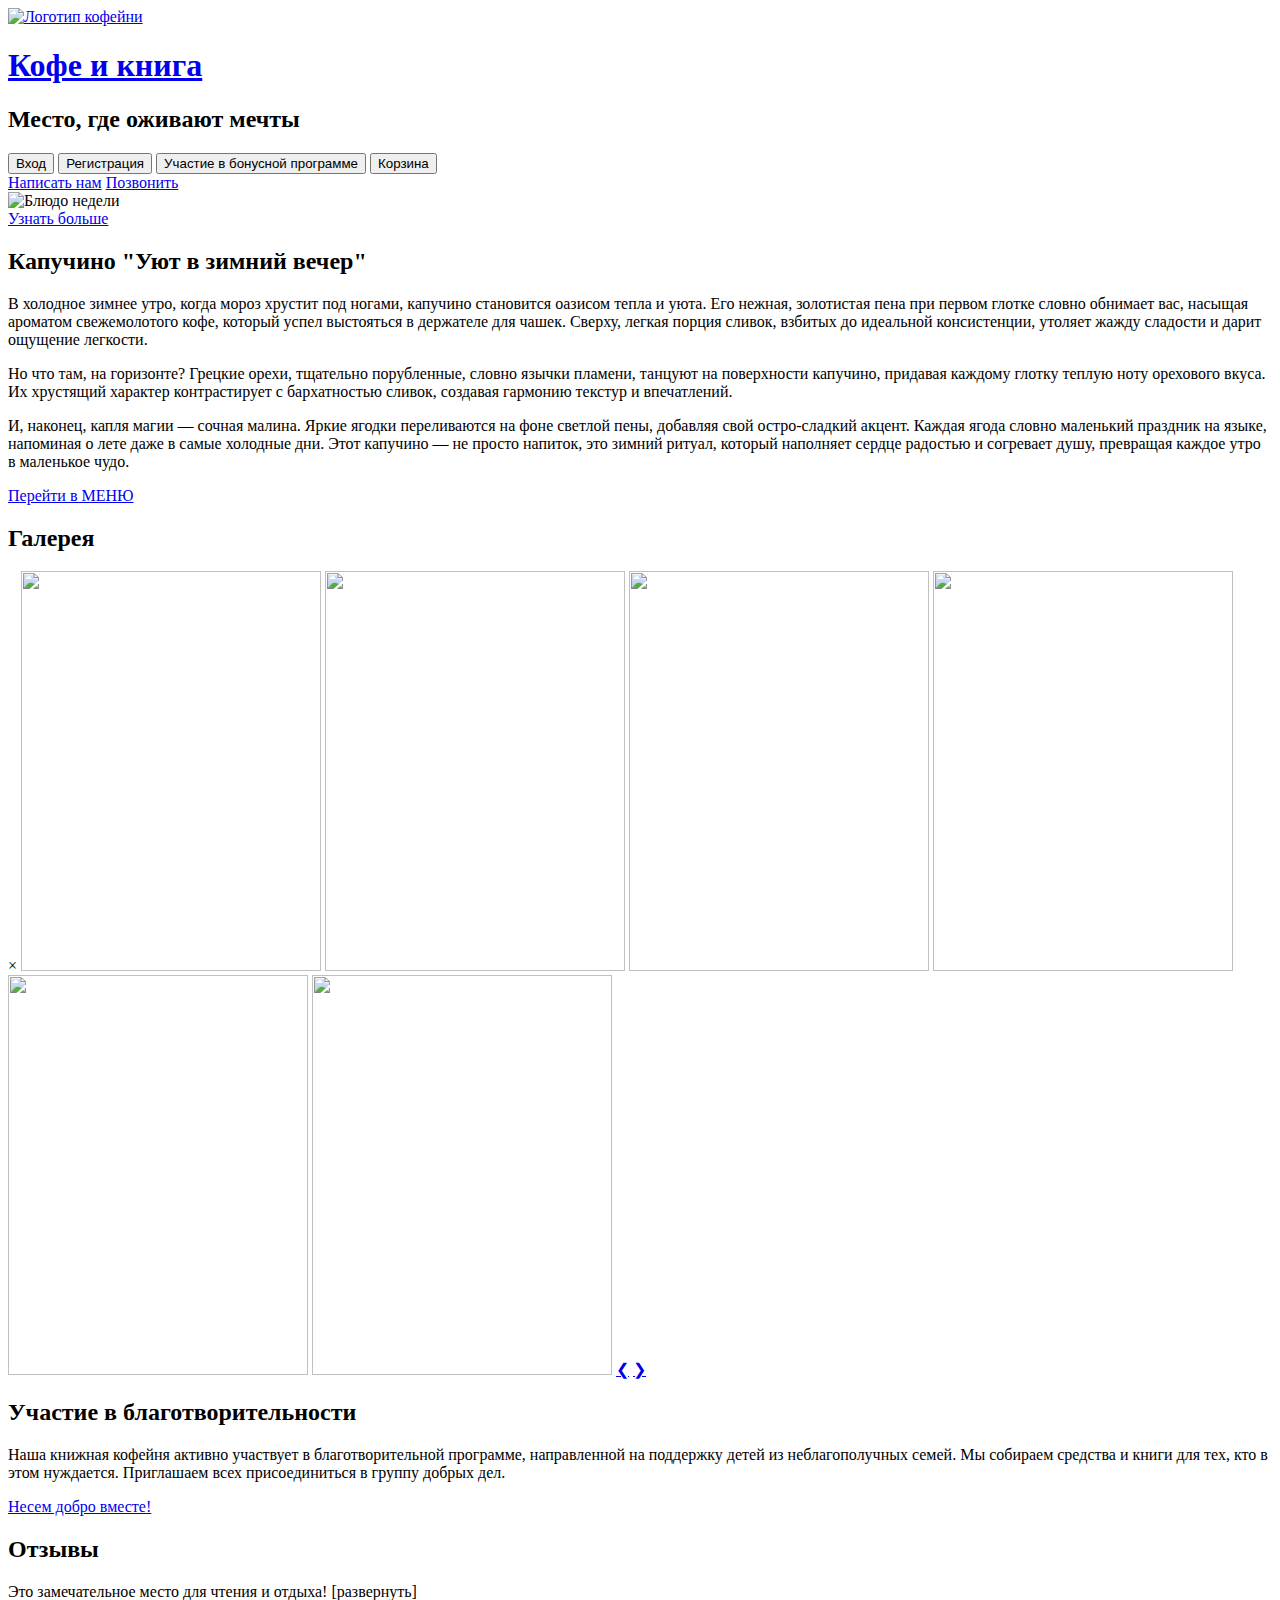
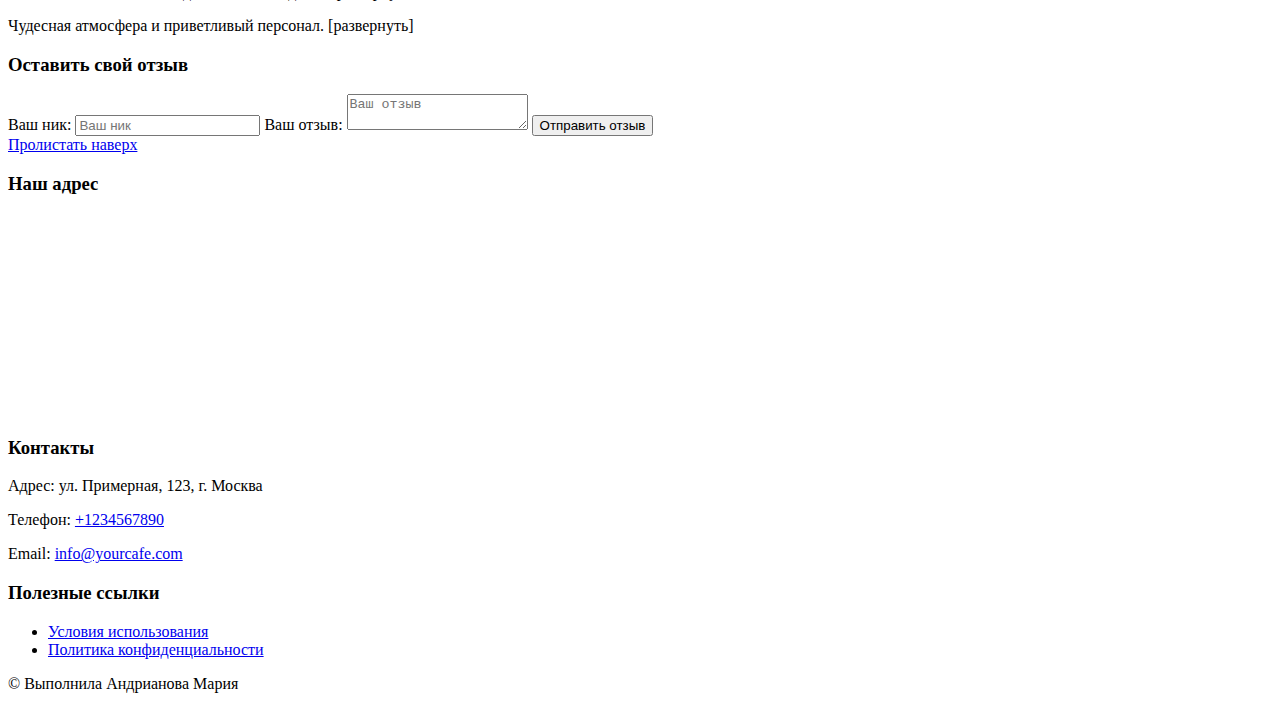
==== index.html @ 827fe4a5 "Update index.html" ====
<!DOCTYPE html>
<html lang="ru">

<head>
    <meta charset="UTF-8">
    <meta name="viewport" content="width=device-width, initial-scale=1.0">
    <title>Книжная Кофейня</title>
    <link href="fonts/Vollkorn/Vollkorn-BlackItalic.ttf" rel="stylesheet">
    <link rel="stylesheet" href="styles/normalize.css">
    <link rel="stylesheet" href="styles/style.css">
    <link rel="stylesheet" href="styles/header.css">
</head>

<body>
    <!-- Заголовок страницы включает логотип и основные функции -->
    <header class="header container">
        <a class="header__logo-greeting" href="index.html">
            <img class="header__logo" src="images/Logotype-2-Photoroom.png" alt="Логотип кофейни" width="50" height="50">
            <h1 class="header__title" id="header__title">Кофе и книга</h1>
        </a>

            <h2 id="motto">Место, где оживают мечты</h2>
        
        <nav class="header__navigation">
            <button class="nuv-button">Вход</button>
            <button class="nav-button">Регистрация</button>
            <button class="nav-button">Участие в бонусной программе</button>
            <button class="nav-button ">Корзина</button>
        </nav>
        <nav class="header__contacts">
            <a href="#mailto:example@example.com">Написать нам</a>
            <a href="#tel:+1234567890">Позвонить</a>
        </nav>


    </header>

    <!-- Основной контент -->
    <main class="main container">
        <!-- Здесь находятся 2 взаимосвязанные секции-->
        <section class="dish">
            <!-- Находится СЛЕВА - блюдо недели и переход на меню-->
            <div class="dish__image">
                <img src="images/Menu-New-Year-coffee.jpg" alt="Блюдо недели" width="350" height="500"
                    class="dish-image">
                <nav>
                    <a href="#about.menu.html">Узнать больше</a>
                </nav>
            </div>
            <!-- Находится СПРАВА - описание блюда слева и переход на меню -->
            <div class="dish__description">
                <h2>Капучино "Уют в зимний вечер"</h2>
                <p>В холодное зимнее утро, когда мороз хрустит под ногами, капучино становится оазисом тепла и уюта. Его
                    нежная, золотистая пена при первом глотке словно обнимает вас, насыщая ароматом свежемолотого кофе,
                    который успел выстояться в держателе для чашек. Сверху, легкая порция сливок, взбитых до идеальной
                    консистенции, утоляет жажду сладости и дарит ощущение легкости.</p>

                <p> Но что там, на горизонте? Грецкие орехи, тщательно порубленные, словно язычки пламени, танцуют на
                    поверхности капучино, придавая каждому глотку теплую ноту орехового вкуса. Их хрустящий характер
                    контрастирует с бархатностью сливок, создавая гармонию текстур и впечатлений.</p>

                <p> И, наконец, капля магии — сочная малина. Яркие ягодки переливаются на фоне светлой пены, добавляя
                    свой остро-сладкий акцент. Каждая ягода словно маленький праздник на языке, напоминая о лете даже в
                    самые холодные дни. Этот капучино — не просто напиток, это зимний ритуал, который наполняет сердце
                    радостью и согревает душу, превращая каждое утро в маленькое чудо.</p>
                <nav>
                    <a href="#about.menu.html">Перейти в МЕНЮ</a>
                </nav>
            </div>
        </section>
        <!-- Здесь находятся 2 НЕвзаимосвязанные секции -->
        <section class="gallery-charity">
            <!-- СЛЕВА находится Галерея, которую можно развернуть и листать -->
            <div class="gallery-charity__gallery">
                <h2>Галерея</h2>
                <div class="lightbox" id="lightbox">
                    <span class="close" onclick="closeGallery()">&times;</span>
                    <img src="images/Gallery-delicious-warm-winter-drink.jpg" alt="" width="300" height="400"
                        id="lightbox-img-6">
                    <img src="images/Gallery-outside-view.jpg" alt="" width="300" height="400" id="lightbox-img-5">
                    <img src="images/Gallery-books.jpg" alt="" width="300" height="400" id="lightbox-img-4">
                    <img src="images/Gallery-coffee-book-rain-windowsill.jpg" alt="" width="300" height="400"
                        id="lightbox-img-3">
                    <img src="images/Gallery-cup-coffee-cookie-put-windowsill.jpg" alt="" width="300" height="400"
                        id="lightbox-img-2">
                    <img src="images/Gallery-girl-coffee-aesthetick.jpg" alt="" width="300" height="400"
                        id="lightbox-img-1">
                    <a href="javascript:void(0);" class="prev" onclick="changeImage(-1)">&#10094;</a>
                    <a href="javascript:void(0);" class="next" onclick="changeImage(1)">&#10095;</a>
                </div>
            </div>
            <!-- СПРАВА находится раздел о Благотворительности -->
            <div class="gallery-charity__charity">
                <h2>Участие в благотворительности</h2>
                <p>Наша книжная кофейня активно участвует в благотворительной программе, направленной на поддержку детей
                    из неблагополучных семей. Мы собираем средства и книги для тех, кто в этом нуждается. Приглашаем
                    всех присоединиться в группу добрых дел.</p>
                <nav>
                    <a href="#https://www.example.com" target="_blank" rel="noopener noreferrer">Несем добро вместе!</a>
                </nav>
            </div>
        </section>
        <!-- Здесь находится раздел Отзывов -->
        <section class="reviews">
            <!-- Здесь последние отзывы от пользователей с возможностью их развернуть -->
            <h2>Отзывы</h2>
            <div class="reviews__review" id="review1">
                <p class="review-text">Это замечательное место для чтения и отдыха! <span class="more"
                        onclick="toggleReview('review1')">[развернуть]</span></p>
                <p class="full-review" style="display: none;">Я всегда нахожу здесь интересные книги, а кофе просто
                    отличный!</p>
            </div>
            <div class="reviews__review" id="review2">
                <p class="review-text">Чудесная атмосфера и приветливый персонал. <span class="more"
                        onclick="toggleReview('review2')">[развернуть]</span></p>
                <p class="full-review" style="display: none;">Каждый раз, когда я прихожу сюда, чувствую себя как дома.
                    Обязательно вернусь снова!</p>
            </div>
            <!-- Здесь возможность оставить отзыв самостоятельно -->
            <h3>Оставить свой отзыв</h3>
            <form id="review-form" action="/submit-review" onsubmit="submitReview(event)">
                <label for="nickname">Ваш ник:</label>
                <input type="text" id="nickname" placeholder="Ваш ник" required>
                <label for="review-input">Ваш отзыв:</label>
                <textarea id="review-input" placeholder="Ваш отзыв" required></textarea>
                <button type="submit">Отправить отзыв</button>
            </form>
        </section>
        <!-- Кнопка, чтобы пролистнуть наверх -->
        <nav>
            <a href="#header__title">Пролистать наверх</a>
        </nav>

    </main>

    <!-- Подвал страницы -->
    <footer class="footer container">
        <!-- В подвале страницы находятся карта, контакты книжной кофейни и раздел Безопасность -->
        <!-- Карта находится СЛЕВА -->
        <div class="footer__map">
            <h3>Наш адрес</h3>
            <iframe
                src="https://www.google.com/maps/embed?pb=!1m18!1m12!1m3!1d3151.835434509115!2d144.95373531531786!3d-37.81627997975168!2m3!1f0!2f0!3f0!3m2!1i1024!2i768!4f13.1!3m3!1m2!1s0x6ad642af0f11e6fb%3A0x5045675218ceed0!2sYour%20Cafe%20Name!5e0!3m2!1sen!2sru!4v1616161616161!5m2!1sen!2sru"
                width="300" height="200" style="border:0;" allowfullscreen="" loading="lazy"></iframe>
        </div>
        <!-- Адрес, телефон и почта находятся ПОСЕРЕДИНЕ -->
        <div class="footer__contacts">
            <h3>Контакты</h3>
            <p>Адрес: ул. Примерная, 123, г. Москва</p>
            <p>Телефон: <a href="#tel:+1234567890">+1234567890</a></p>
            <p>Email: <a href="#mailto:info@yourcafe.com">info@yourcafe.com</a></p>
        </div>
        <!-- Полезные ссылки находятся СЛЕВА -->
        <nav class="footer__links">
            <h3>Полезные ссылки</h3>
            <ul>
                <li><a href="#/terms-of-use.html">Условия использования</a></li>
                <li><a href="#/privacy-policy.html">Политика конфиденциальности</a></li>
            </ul>
        </nav>
        <p>&copy; Выполнила Андрианова Мария</p>
    </footer>
    <!-- Для Джава Скрипт -->
    <script src="script.js"></script>
</body>

</html>
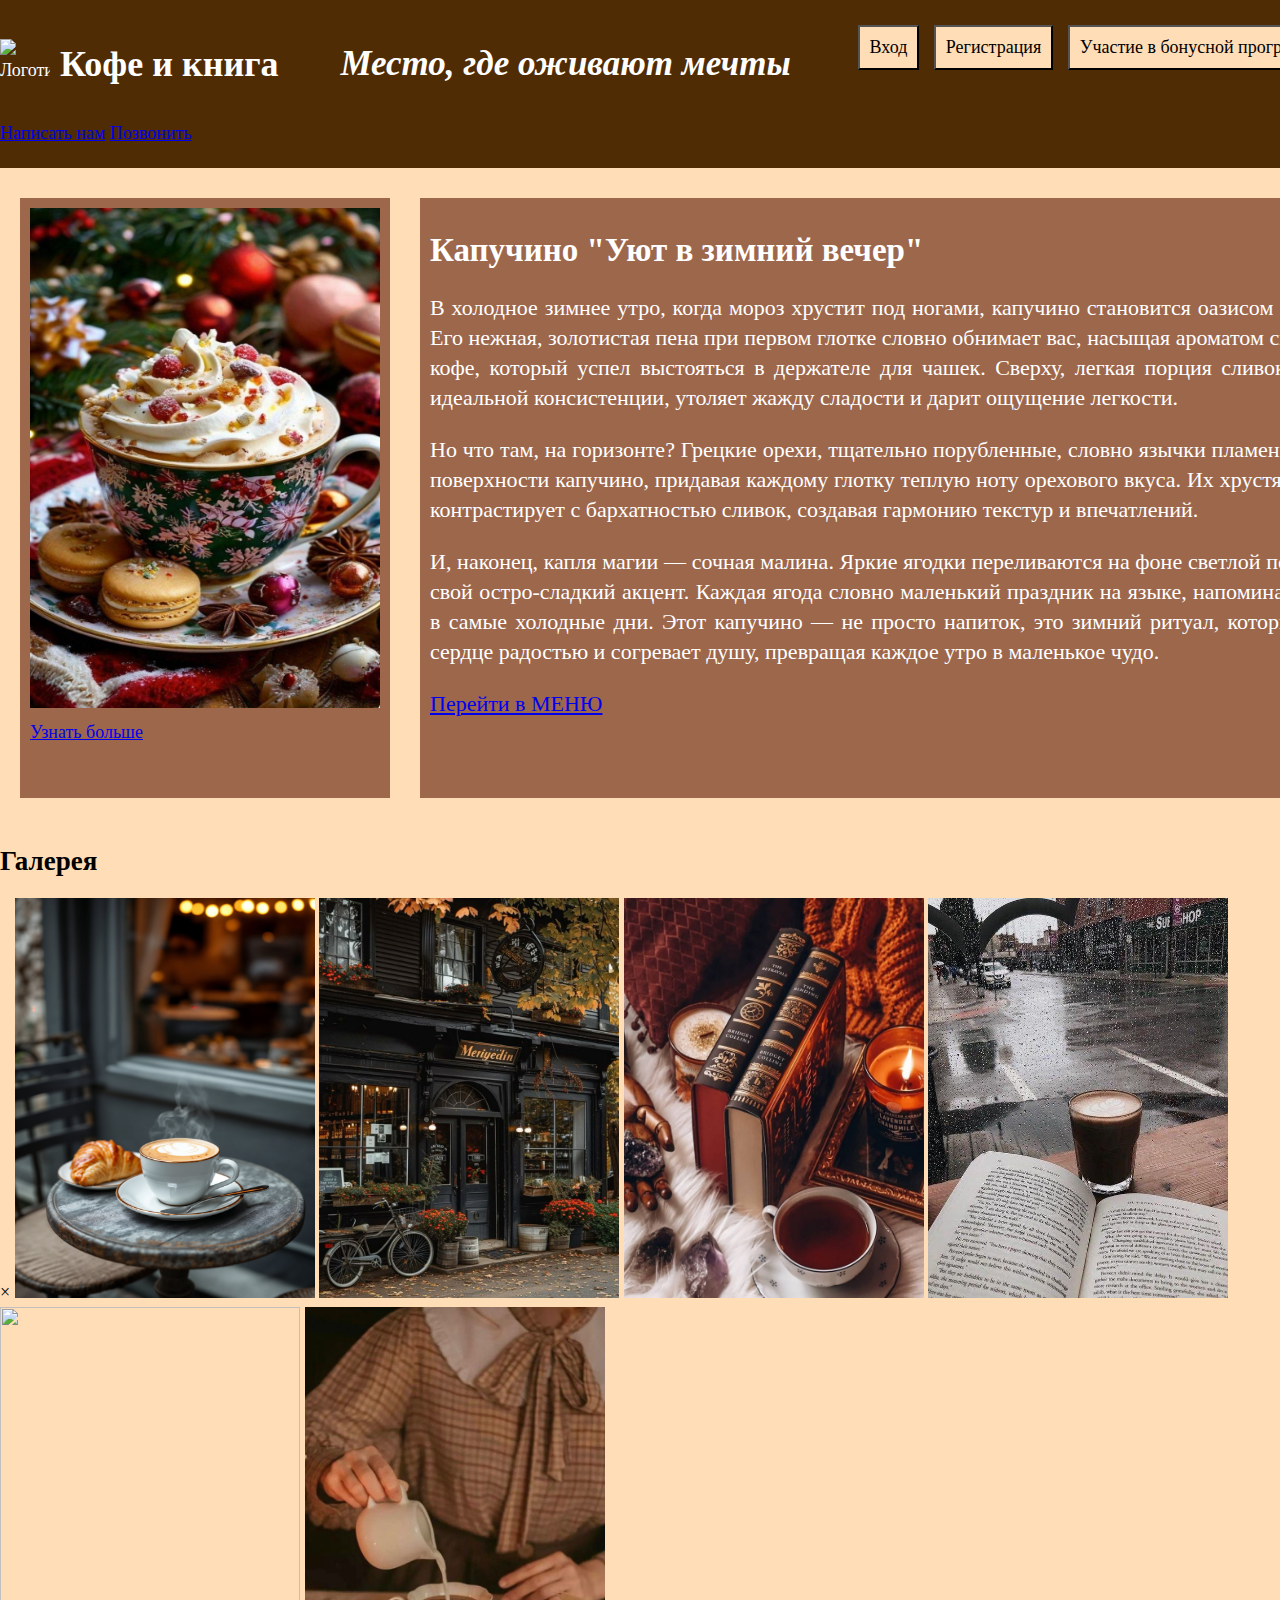
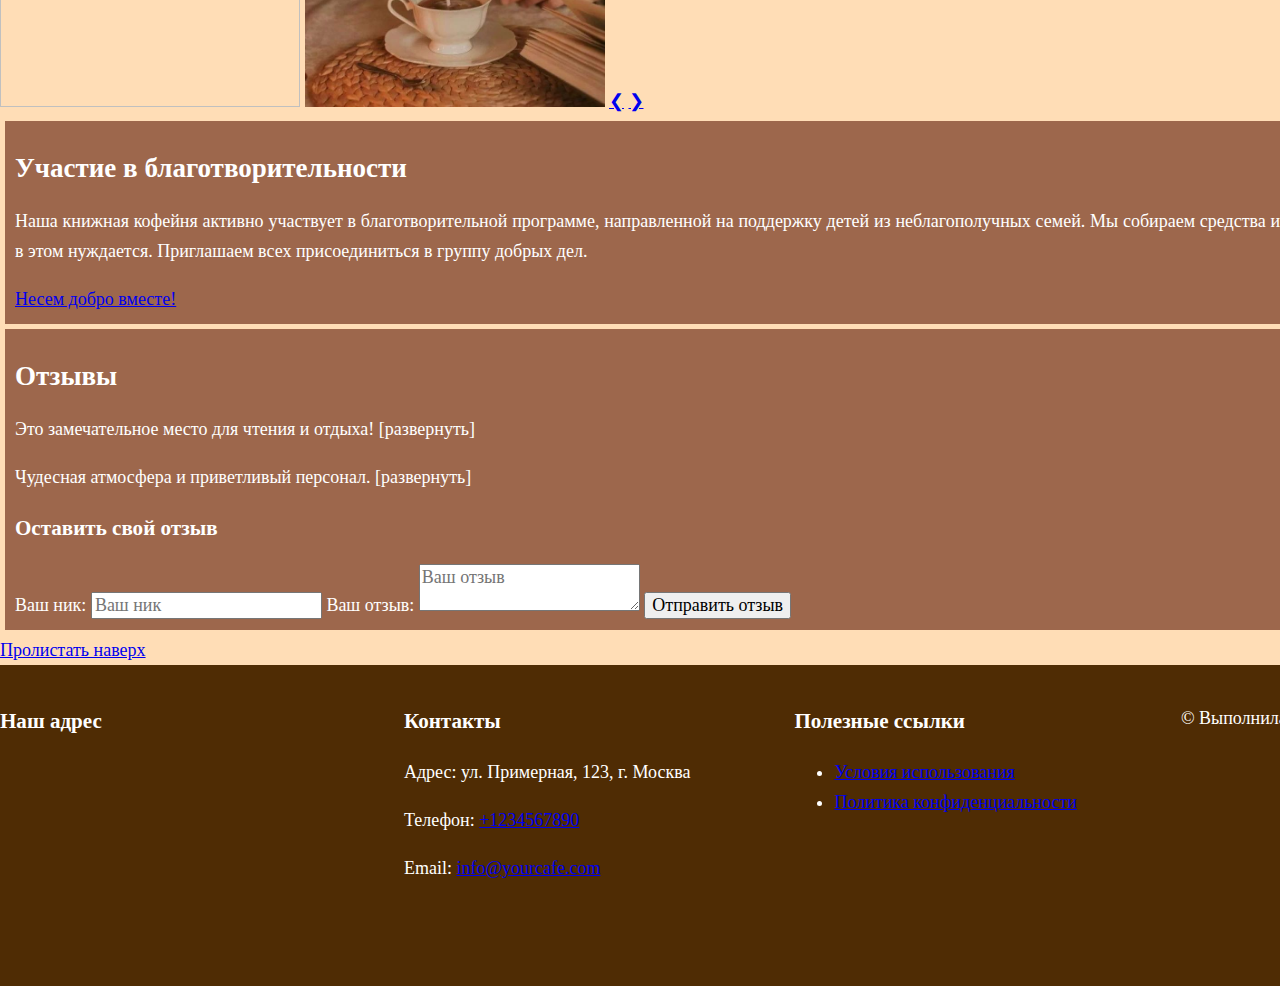
==== commit 05f63f1a: "Update index.html" ====
--- a/index.html
+++ b/index.html
@@ -8,7 +8,6 @@
     <link href="fonts/Vollkorn/Vollkorn-BlackItalic.ttf" rel="stylesheet">
     <link rel="stylesheet" href="styles/normalize.css">
     <link rel="stylesheet" href="styles/style.css">
-    <link rel="stylesheet" href="styles/header.css">
 </head>
 
 <body>
--- a/styles/style.css
+++ b/styles/style.css
@@ -0,0 +1,10 @@
+/* Подключение шрифтов */
+@import "fonts.css";
+/* Подключение основных стилей */
+@import "base.css";
+/* Подключение стилей, относящихся к header */
+@import "header.css";
+/* Подключение стилей, относящихся к footer */
+@import "footer.css";
+/* Подключение стилей, относящихся к main */
+@import "main.css";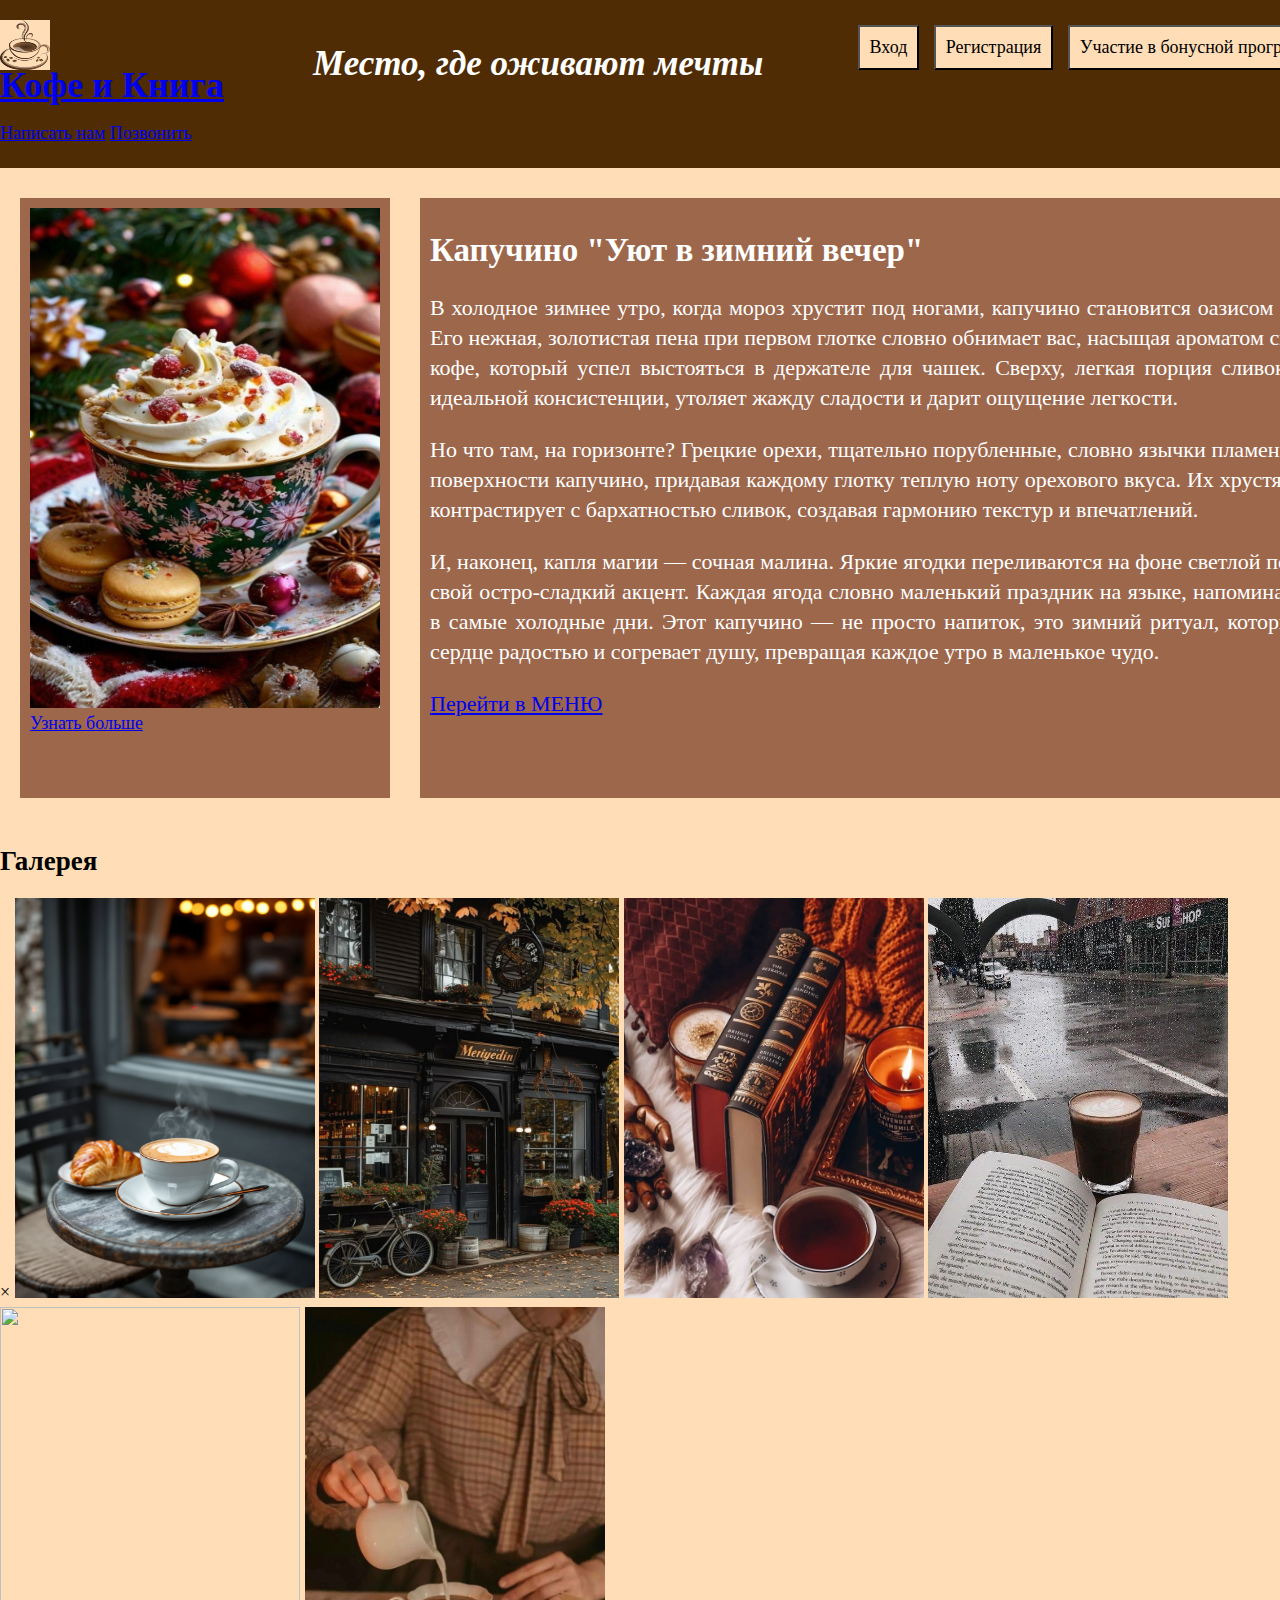
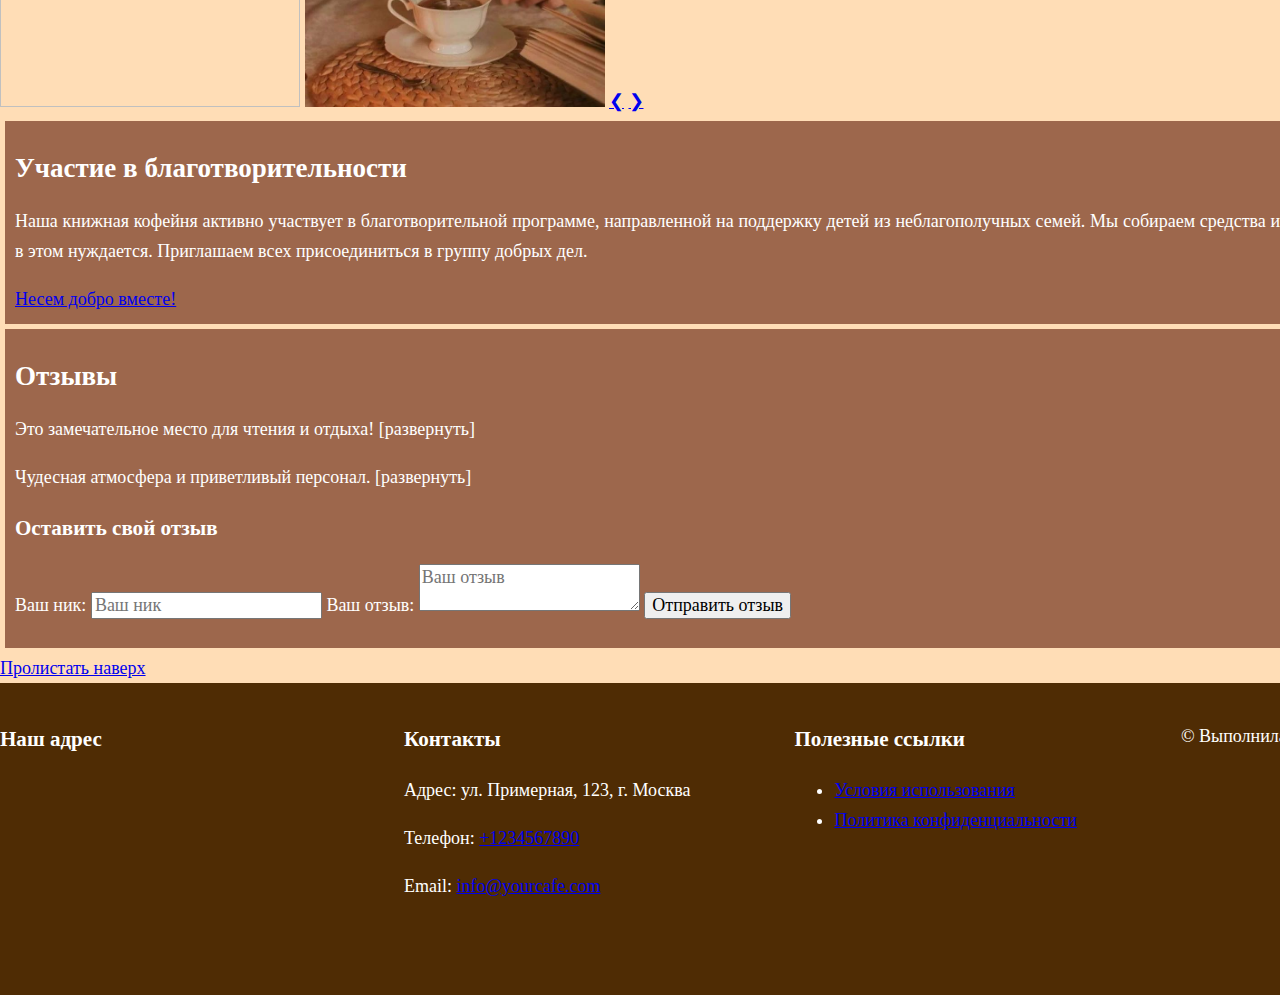
==== commit 5926fbaf: "Update index.html" ====
--- a/index.html
+++ b/index.html
@@ -1,6 +1,3 @@
-<!DOCTYPE html>
-<html lang="ru">
-
 <head>
     <meta charset="UTF-8">
     <meta name="viewport" content="width=device-width, initial-scale=1.0">
@@ -13,18 +10,18 @@
 <body>
     <!-- Заголовок страницы включает логотип и основные функции -->
     <header class="header container">
-        <a class="header__logo-greeting" href="index.html">
-            <img class="header__logo" src="images/Logotype-2-Photoroom.png" alt="Логотип кофейни" width="50" height="50">
-            <h1 class="header__title" id="header__title">Кофе и книга</h1>
+        <a class="header__logo-motto" href="index.html">
+            <img class="header__logo" src="images/Logotype-2.png" alt="Логотип кофейни" width="50" height="50">
+            <h1 class="header__title" id="header__title">Кофе и Книга</h1>
         </a>
-
+        <div class="header__motto">
             <h2 id="motto">Место, где оживают мечты</h2>
-        
+        </div>
         <nav class="header__navigation">
-            <button class="nuv-button">Вход</button>
-            <button class="nav-button">Регистрация</button>
-            <button class="nav-button">Участие в бонусной программе</button>
-            <button class="nav-button ">Корзина</button>
+            <button class="nuv-button button">Вход</button>
+            <button class="nav-button button">Регистрация</button>
+            <button class="nav-button button">Участие в бонусной программе</button>
+            <button class="nav-button button">Корзина</button>
         </nav>
         <nav class="header__contacts">
             <a href="#mailto:example@example.com">Написать нам</a>
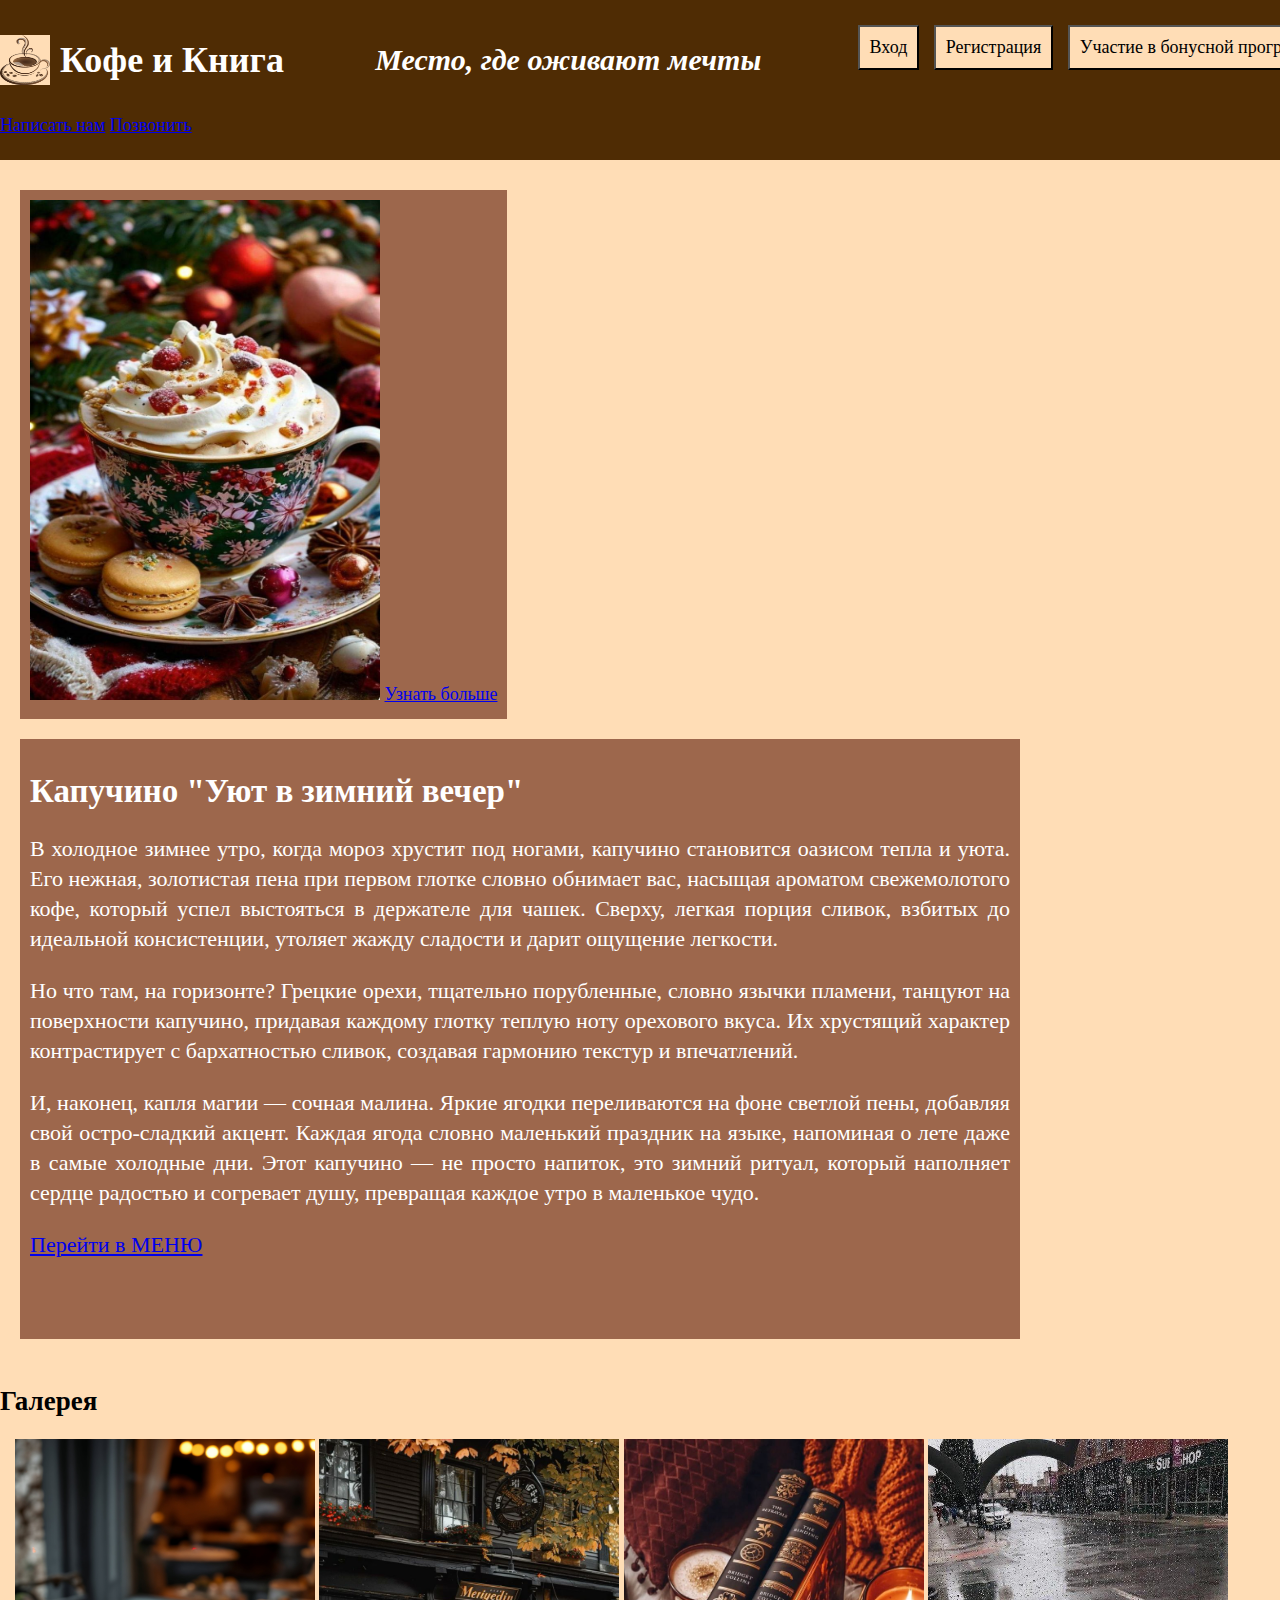
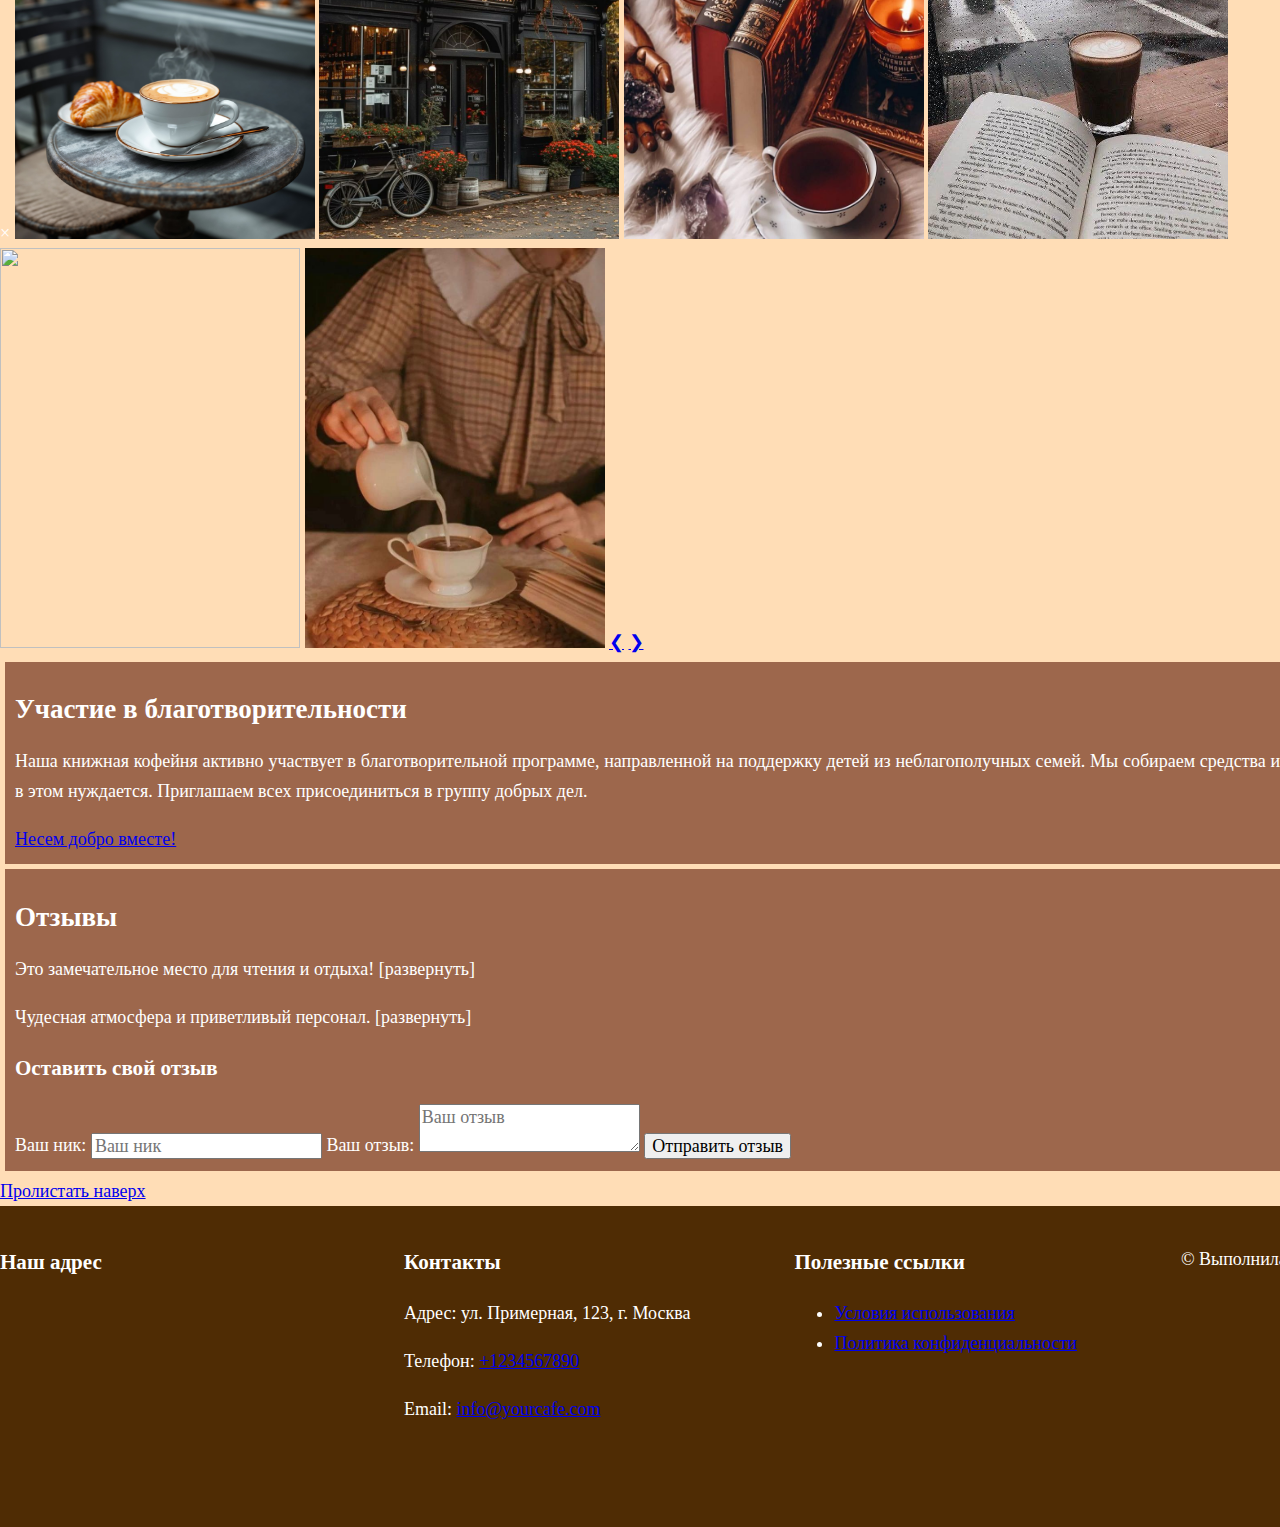
==== commit ebf37a89: "Update index.html" ====
--- a/index.html
+++ b/index.html
@@ -1,3 +1,6 @@
+<!DOCTYPE html>
+<html lang="ru">
+
 <head>
     <meta charset="UTF-8">
     <meta name="viewport" content="width=device-width, initial-scale=1.0">
@@ -18,14 +21,14 @@
             <h2 id="motto">Место, где оживают мечты</h2>
         </div>
         <nav class="header__navigation">
-            <button class="nuv-button button">Вход</button>
+            <button class="nav-button button">Вход</button>
             <button class="nav-button button">Регистрация</button>
             <button class="nav-button button">Участие в бонусной программе</button>
             <button class="nav-button button">Корзина</button>
         </nav>
         <nav class="header__contacts">
-            <a href="#mailto:example@example.com">Написать нам</a>
-            <a href="#tel:+1234567890">Позвонить</a>
+            <a class="contacts__write" href="#mailto:example@example.com">Написать нам</a>
+            <a class="contacts__call" href="#tel:+1234567890">Позвонить</a> 
         </nav>
 
 
@@ -38,38 +41,32 @@
             <!-- Находится СЛЕВА - блюдо недели и переход на меню-->
             <div class="dish__image">
                 <img src="images/Menu-New-Year-coffee.jpg" alt="Блюдо недели" width="350" height="500"
-                    class="dish-image">
-                <nav>
-                    <a href="#about.menu.html">Узнать больше</a>
-                </nav>
+                    class="dish-image">      
+                <a class="dish__menu" href="#about.menu.html">Узнать больше</a>    
             </div>
             <!-- Находится СПРАВА - описание блюда слева и переход на меню -->
             <div class="dish__description">
-                <h2>Капучино "Уют в зимний вечер"</h2>
-                <p>В холодное зимнее утро, когда мороз хрустит под ногами, капучино становится оазисом тепла и уюта. Его
+                <h2 class="dish__name">Капучино "Уют в зимний вечер"</h2>
+                <p class="dish__text">В холодное зимнее утро, когда мороз хрустит под ногами, капучино становится оазисом тепла и уюта. Его
                     нежная, золотистая пена при первом глотке словно обнимает вас, насыщая ароматом свежемолотого кофе,
                     который успел выстояться в держателе для чашек. Сверху, легкая порция сливок, взбитых до идеальной
                     консистенции, утоляет жажду сладости и дарит ощущение легкости.</p>
-
-                <p> Но что там, на горизонте? Грецкие орехи, тщательно порубленные, словно язычки пламени, танцуют на
+                <p class="dish__text"> Но что там, на горизонте? Грецкие орехи, тщательно порубленные, словно язычки пламени, танцуют на
                     поверхности капучино, придавая каждому глотку теплую ноту орехового вкуса. Их хрустящий характер
                     контрастирует с бархатностью сливок, создавая гармонию текстур и впечатлений.</p>
-
-                <p> И, наконец, капля магии — сочная малина. Яркие ягодки переливаются на фоне светлой пены, добавляя
+                <p class="dish__text"> И, наконец, капля магии — сочная малина. Яркие ягодки переливаются на фоне светлой пены, добавляя
                     свой остро-сладкий акцент. Каждая ягода словно маленький праздник на языке, напоминая о лете даже в
-                    самые холодные дни. Этот капучино — не просто напиток, это зимний ритуал, который наполняет сердце
-                    радостью и согревает душу, превращая каждое утро в маленькое чудо.</p>
-                <nav>
-                    <a href="#about.menu.html">Перейти в МЕНЮ</a>
-                </nav>
+                    самые холодные дни. Этот капучино — не просто напиток, это зимний ритуал, который наполняет сердце     
+                    радостью и согревает душу, превращая каждое утро в маленькое чудо.</p>             
+                <a class="dish__menu" href="#about.menu.html">Перейти в МЕНЮ</a>             
             </div>
         </section>
         <!-- Здесь находятся 2 НЕвзаимосвязанные секции -->
         <section class="gallery-charity">
             <!-- СЛЕВА находится Галерея, которую можно развернуть и листать -->
             <div class="gallery-charity__gallery">
-                <h2>Галерея</h2>
-                <div class="lightbox" id="lightbox">
+                <h2 class="gallery__title">Галерея</h2>  
+                <div class="images" id="images">    
                     <span class="close" onclick="closeGallery()">&times;</span>
                     <img src="images/Gallery-delicious-warm-winter-drink.jpg" alt="" width="300" height="400"
                         id="lightbox-img-6">
@@ -87,45 +84,44 @@
             </div>
             <!-- СПРАВА находится раздел о Благотворительности -->
             <div class="gallery-charity__charity">
-                <h2>Участие в благотворительности</h2>
-                <p>Наша книжная кофейня активно участвует в благотворительной программе, направленной на поддержку детей
+                <h2 class="charity__title">Участие в благотворительности</h2>
+                <p class="charity__description">Наша книжная кофейня активно участвует в благотворительной программе, направленной на поддержку детей
                     из неблагополучных семей. Мы собираем средства и книги для тех, кто в этом нуждается. Приглашаем
                     всех присоединиться в группу добрых дел.</p>
                 <nav>
-                    <a href="#https://www.example.com" target="_blank" rel="noopener noreferrer">Несем добро вместе!</a>
+                    <a class="to-start" href="#https://www.example.com" target="_blank" rel="noopener noreferrer">Несем добро вместе!</a>
                 </nav>
             </div>
         </section>
         <!-- Здесь находится раздел Отзывов -->
         <section class="reviews">
             <!-- Здесь последние отзывы от пользователей с возможностью их развернуть -->
-            <h2>Отзывы</h2>
-            <div class="reviews__review" id="review1">
+            <h2 class="reviews__title">Отзывы</h2>
+            <div class="reviews__review" id="review-1">
                 <p class="review-text">Это замечательное место для чтения и отдыха! <span class="more"
                         onclick="toggleReview('review1')">[развернуть]</span></p>
                 <p class="full-review" style="display: none;">Я всегда нахожу здесь интересные книги, а кофе просто
                     отличный!</p>
             </div>
-            <div class="reviews__review" id="review2">
+            <div class="reviews__review" id="review-2">
                 <p class="review-text">Чудесная атмосфера и приветливый персонал. <span class="more"
                         onclick="toggleReview('review2')">[развернуть]</span></p>
                 <p class="full-review" style="display: none;">Каждый раз, когда я прихожу сюда, чувствую себя как дома.
                     Обязательно вернусь снова!</p>
             </div>
             <!-- Здесь возможность оставить отзыв самостоятельно -->
-            <h3>Оставить свой отзыв</h3>
-            <form id="review-form" action="/submit-review" onsubmit="submitReview(event)">
-                <label for="nickname">Ваш ник:</label>
+            <h3 class="reviews__send">Оставить свой отзыв</h3>
+            <form id="review-form" action="/submit-review" onsubmit="submitReview(event)">    
+                <label class="reveiew-form__nickname" for="nickname">Ваш ник:</label>
                 <input type="text" id="nickname" placeholder="Ваш ник" required>
-                <label for="review-input">Ваш отзыв:</label>
+                <label class="reveiew-form__input" for="review-input">Ваш отзыв:</label>
                 <textarea id="review-input" placeholder="Ваш отзыв" required></textarea>
-                <button type="submit">Отправить отзыв</button>
+                <button class="reveiew-form__submit" type="submit">Отправить отзыв</button>
             </form>
         </section>
-        <!-- Кнопка, чтобы пролистнуть наверх -->
-        <nav>
-            <a href="#header__title">Пролистать наверх</a>
-        </nav>
+        <!-- Кнопка, чтобы пролистнуть наверх -->      
+        <a class="to-start" href="#header__title">Пролистать наверх</a>
+        
 
     </main>
 
@@ -134,27 +130,26 @@
         <!-- В подвале страницы находятся карта, контакты книжной кофейни и раздел Безопасность -->
         <!-- Карта находится СЛЕВА -->
         <div class="footer__map">
-            <h3>Наш адрес</h3>
+            <h3 class="map__title">Наш адрес</h3>
             <iframe
                 src="https://www.google.com/maps/embed?pb=!1m18!1m12!1m3!1d3151.835434509115!2d144.95373531531786!3d-37.81627997975168!2m3!1f0!2f0!3f0!3m2!1i1024!2i768!4f13.1!3m3!1m2!1s0x6ad642af0f11e6fb%3A0x5045675218ceed0!2sYour%20Cafe%20Name!5e0!3m2!1sen!2sru!4v1616161616161!5m2!1sen!2sru"
                 width="300" height="200" style="border:0;" allowfullscreen="" loading="lazy"></iframe>
         </div>
         <!-- Адрес, телефон и почта находятся ПОСЕРЕДИНЕ -->
         <div class="footer__contacts">
-            <h3>Контакты</h3>
-            <p>Адрес: ул. Примерная, 123, г. Москва</p>
-            <p>Телефон: <a href="#tel:+1234567890">+1234567890</a></p>
-            <p>Email: <a href="#mailto:info@yourcafe.com">info@yourcafe.com</a></p>
+            <h3 class="contacts__title">Контакты</h3>
+            <p class="contacts__adress">Адрес: ул. Примерная, 123, г. Москва</p>
+            <p class="contacts__number">Телефон: <a href="#tel:+1234567890">+1234567890</a></p>
+            <p class="contacts__mail">Email: <a href="#mailto:info@yourcafe.com">info@yourcafe.com</a></p>
         </div>
         <!-- Полезные ссылки находятся СЛЕВА -->
         <nav class="footer__links">
-            <h3>Полезные ссылки</h3>
+            <h3 class="links__title">Полезные ссылки</h3>
             <ul>
-                <li><a href="#/terms-of-use.html">Условия использования</a></li>
-                <li><a href="#/privacy-policy.html">Политика конфиденциальности</a></li>
-            </ul>
+                <li><a class="links__using" href="#/terms-of-use.html">Условия использования</a></li>
+                <li><a class="links__privacy" href="#/privacy-policy.html">Политика конфиденциальности</a></li>     
         </nav>
-        <p>&copy; Выполнила Андрианова Мария</p>
+        <p class="completed-by">&copy; Выполнила Андрианова Мария</p>
     </footer>
     <!-- Для Джава Скрипт -->
     <script src="script.js"></script>
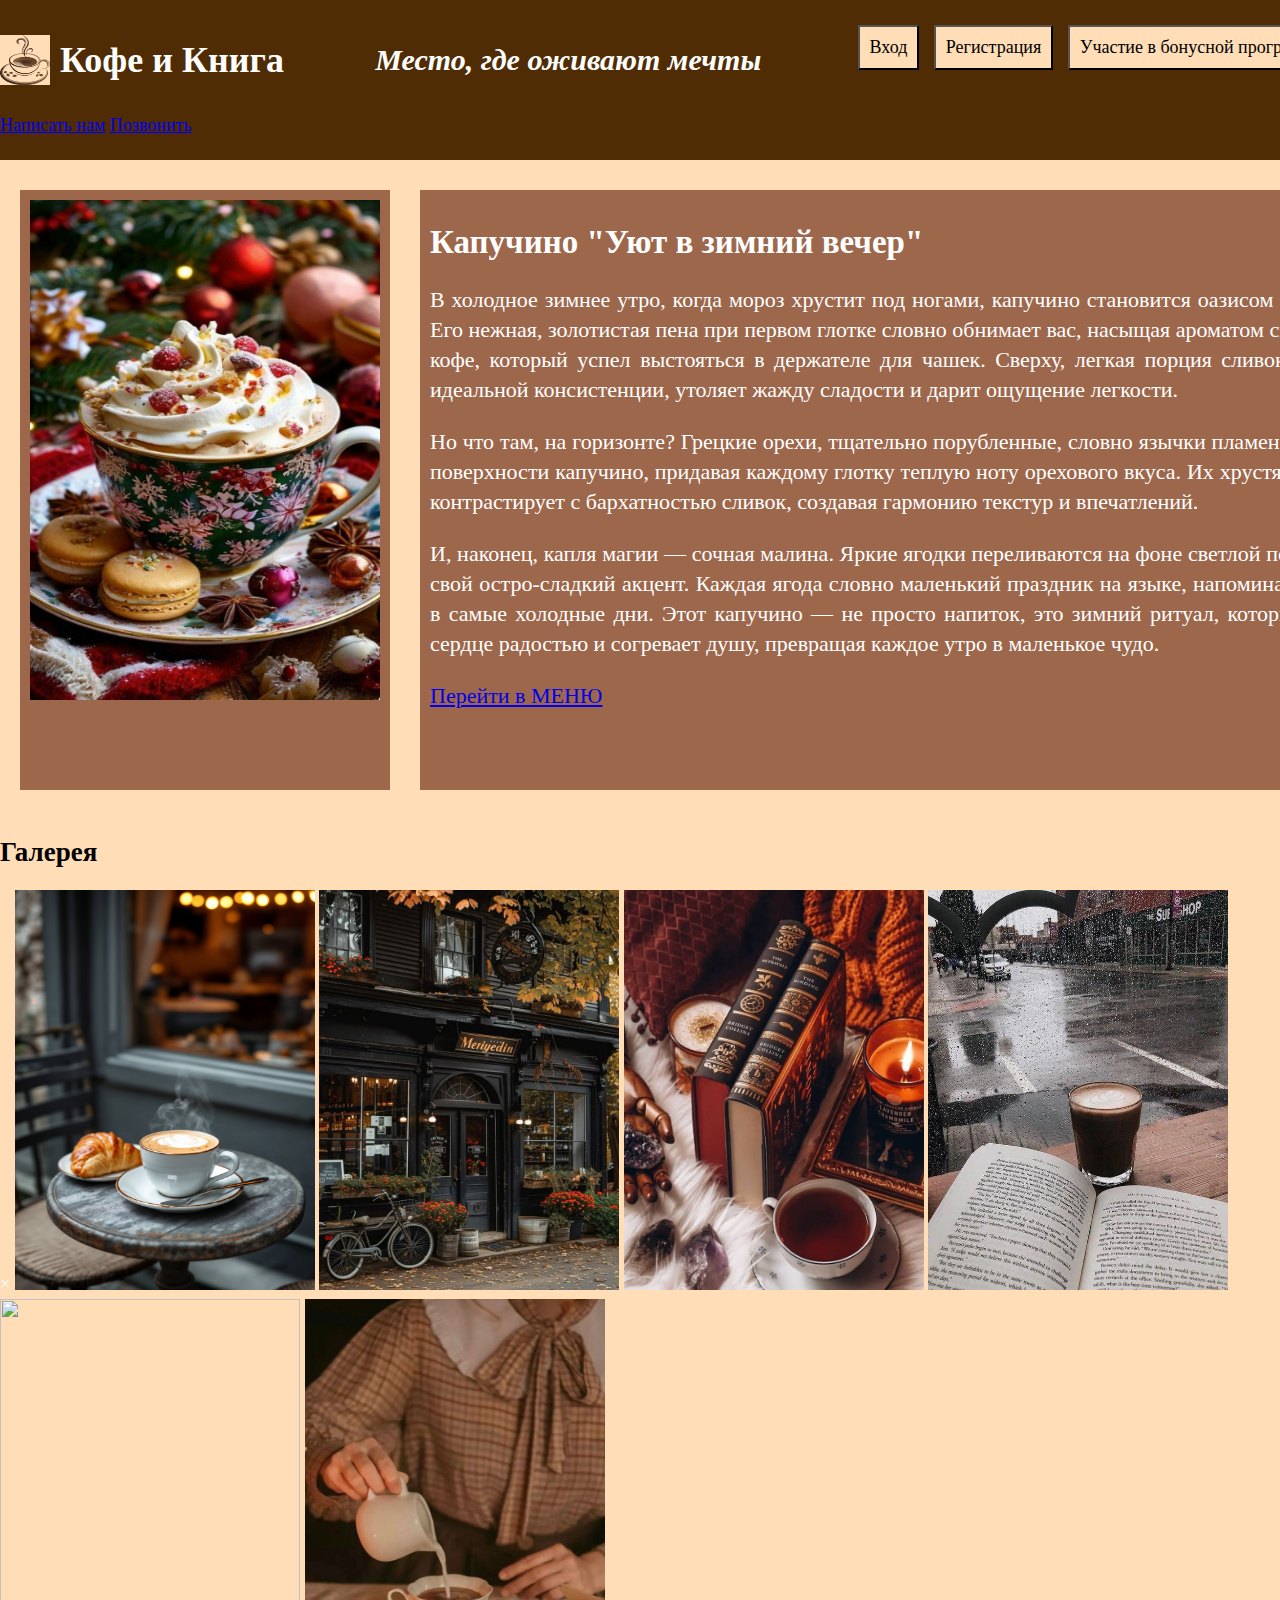
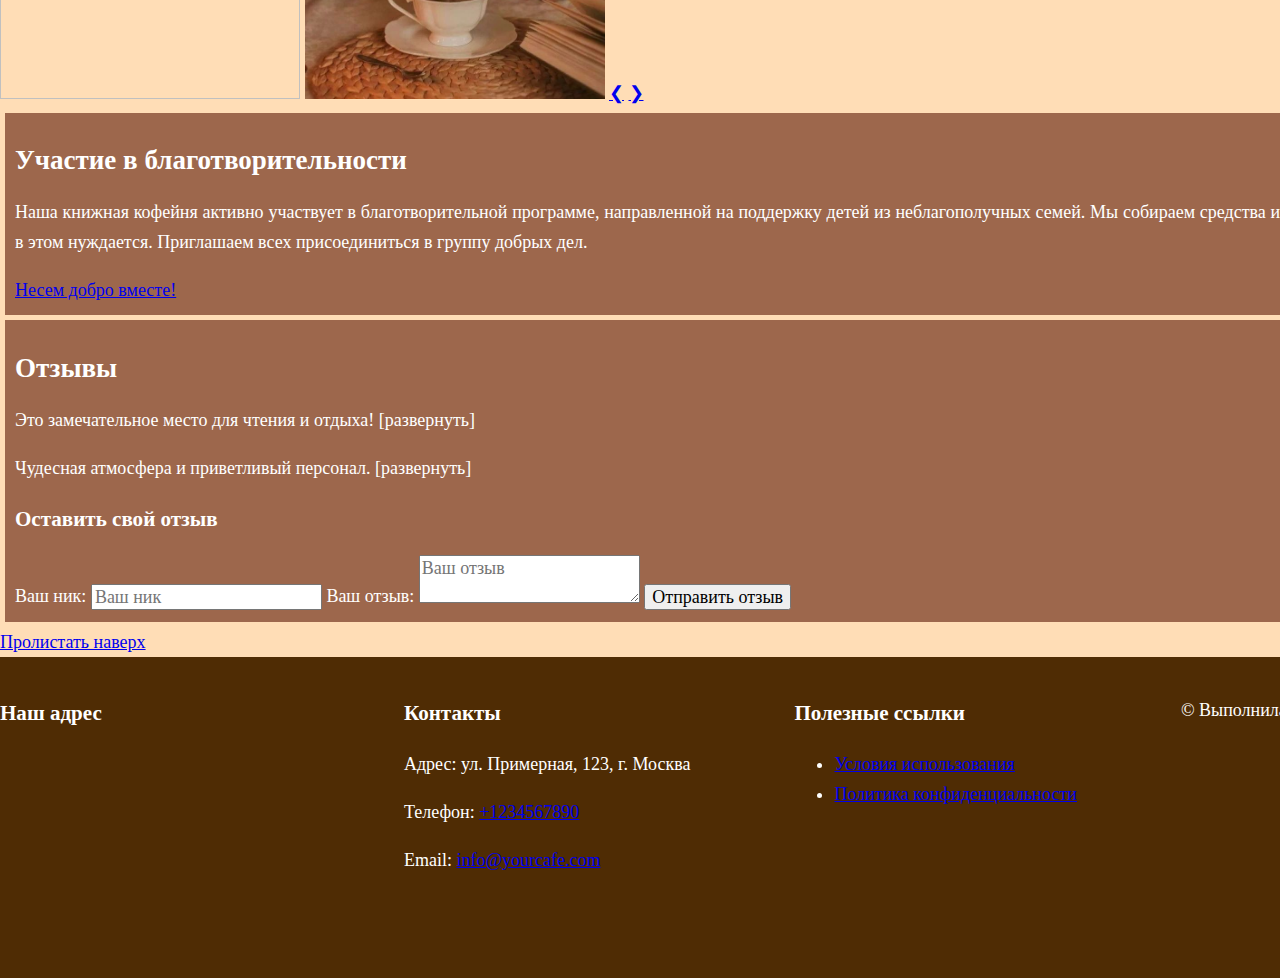
==== commit d155144f: "Update index.html" ====
--- a/index.html
+++ b/index.html
@@ -41,8 +41,7 @@
             <!-- Находится СЛЕВА - блюдо недели и переход на меню-->
             <div class="dish__image">
                 <img src="images/Menu-New-Year-coffee.jpg" alt="Блюдо недели" width="350" height="500"
-                    class="dish-image">      
-                <a class="dish__menu" href="#about.menu.html">Узнать больше</a>    
+                    class="dish-image">          
             </div>
             <!-- Находится СПРАВА - описание блюда слева и переход на меню -->
             <div class="dish__description">
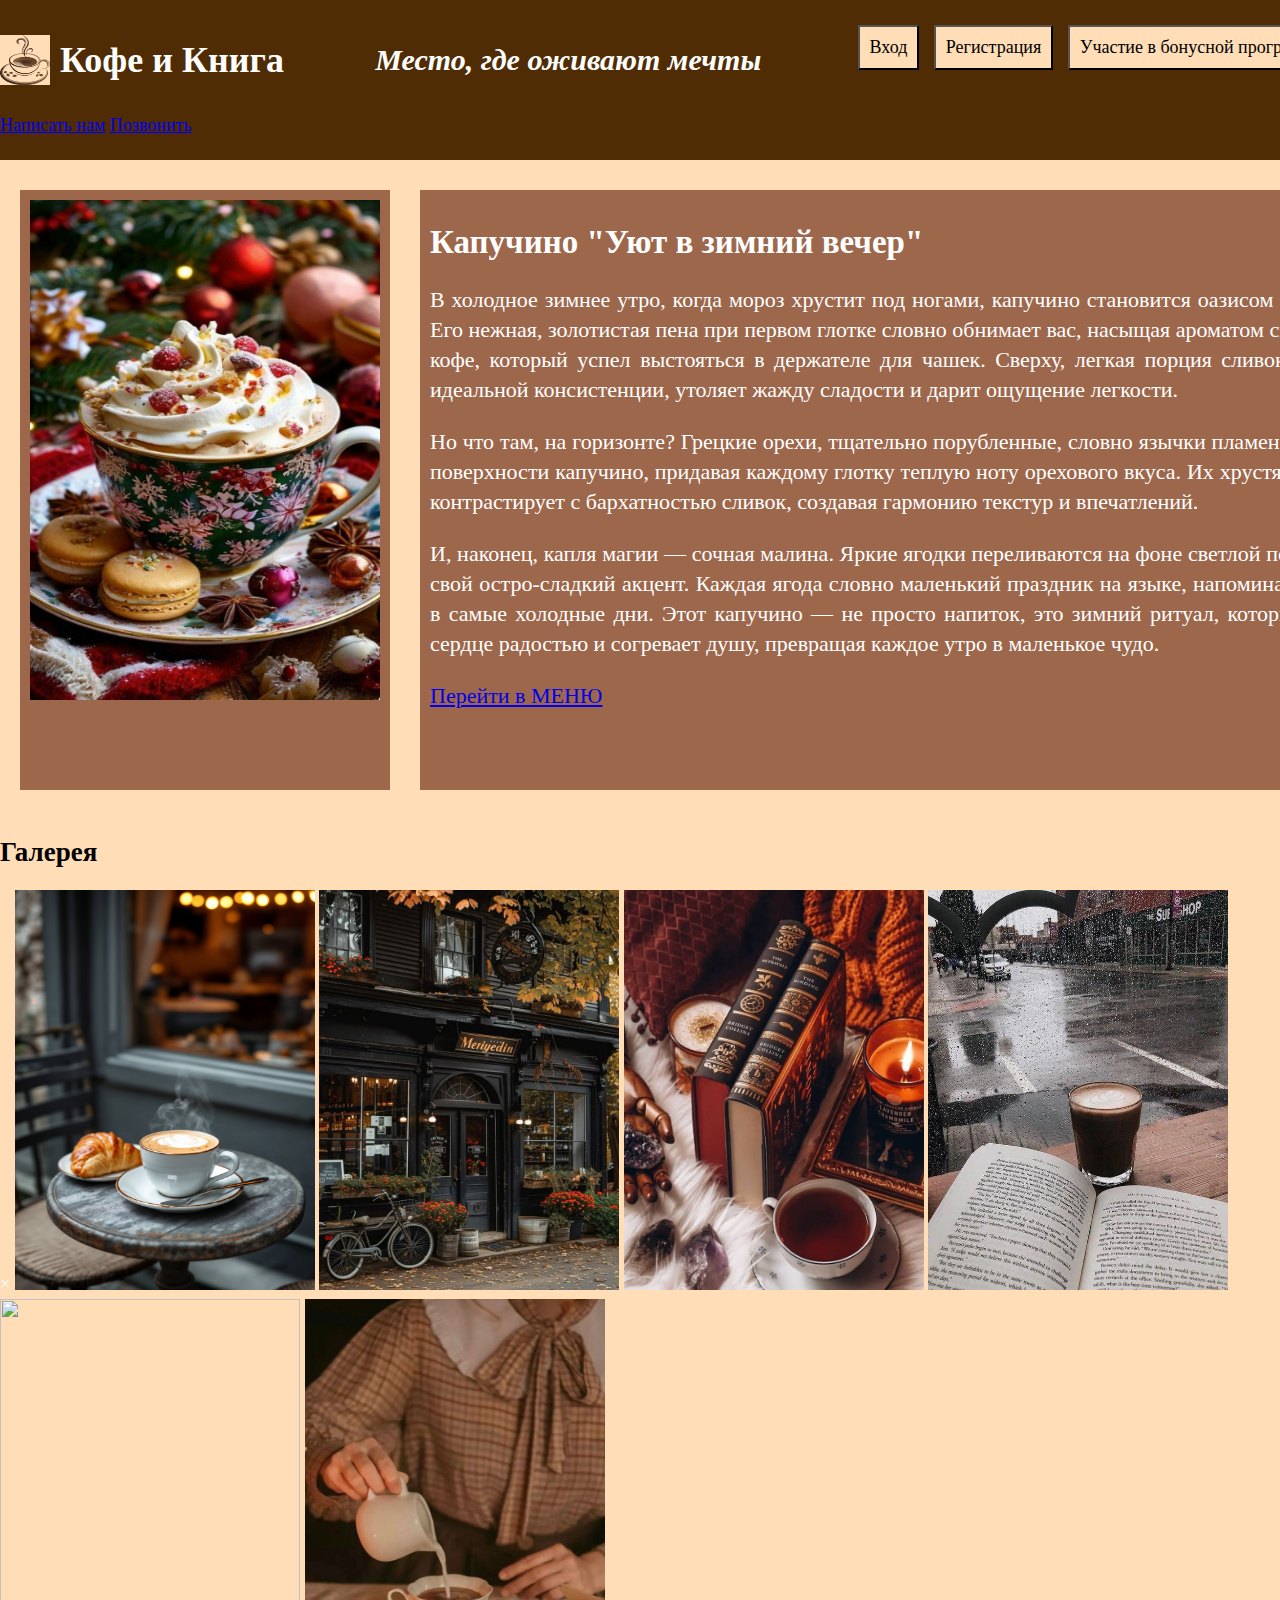
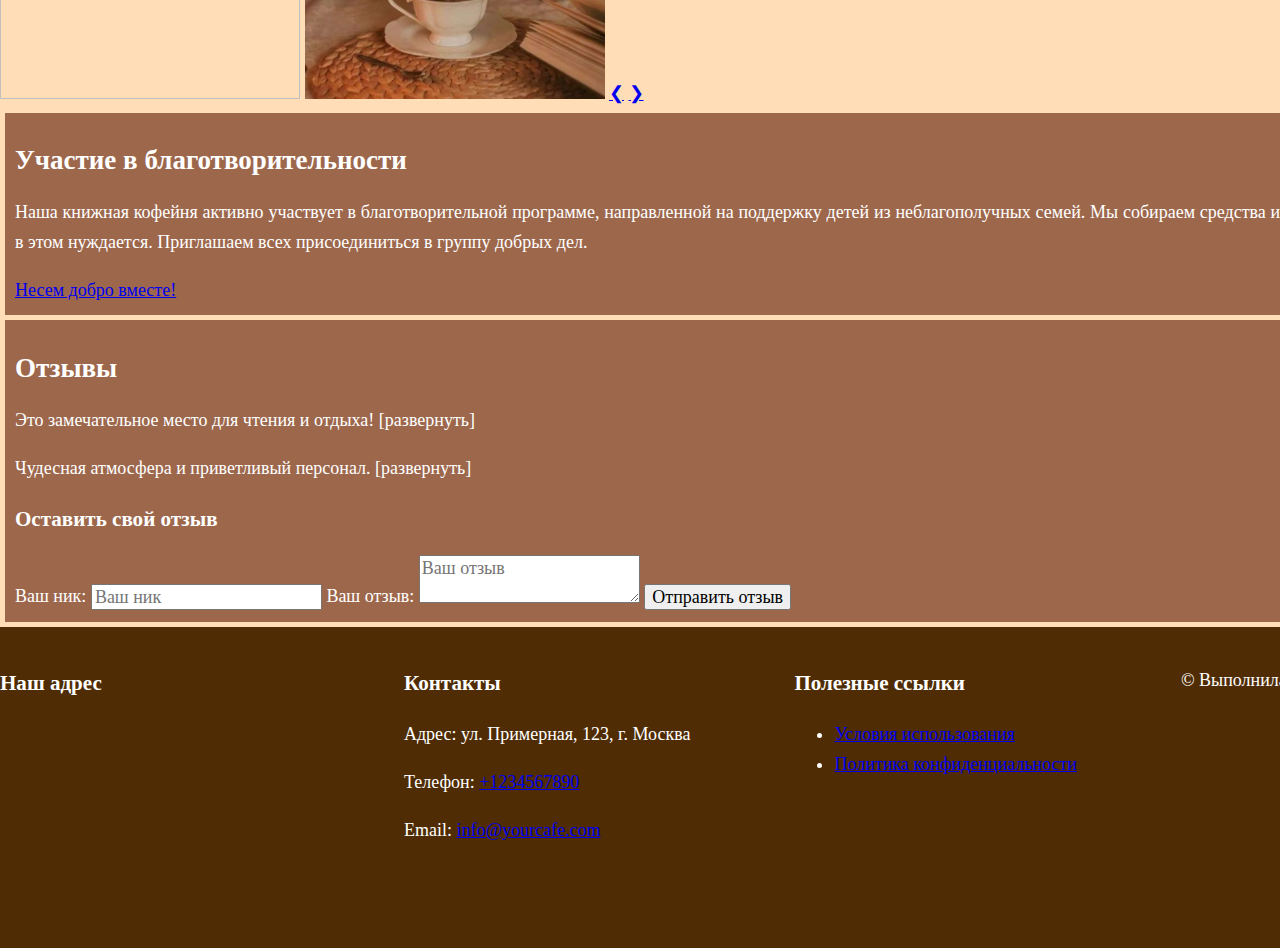
==== commit 66cafd03: "Update index.html" ====
--- a/index.html
+++ b/index.html
@@ -27,8 +27,8 @@
             <button class="nav-button button">Корзина</button>
         </nav>
         <nav class="header__contacts">
-            <a class="contacts__write" href="#mailto:example@example.com">Написать нам</a>
-            <a class="contacts__call" href="#tel:+1234567890">Позвонить</a> 
+            <a class="contacts__write-1" href="#mailto:example@example.com">Написать нам</a>
+            <a class="contacts__call-1" href="#tel:+1234567890">Позвонить</a> 
         </nav>
 
 
@@ -88,7 +88,7 @@
                     из неблагополучных семей. Мы собираем средства и книги для тех, кто в этом нуждается. Приглашаем
                     всех присоединиться в группу добрых дел.</p>
                 <nav>
-                    <a class="to-start" href="#https://www.example.com" target="_blank" rel="noopener noreferrer">Несем добро вместе!</a>
+                    <a class="charity__join" href="#https://www.example.com" target="_blank" rel="noopener noreferrer">Несем добро вместе!</a>
                 </nav>
             </div>
         </section>
@@ -119,7 +119,7 @@
             </form>
         </section>
         <!-- Кнопка, чтобы пролистнуть наверх -->      
-        <a class="to-start" href="#header__title">Пролистать наверх</a>
+        <a class="to-start" href="#header__title" style="display: none;">Пролистать наверх</a>
         
 
     </main>
@@ -138,8 +138,8 @@
         <div class="footer__contacts">
             <h3 class="contacts__title">Контакты</h3>
             <p class="contacts__adress">Адрес: ул. Примерная, 123, г. Москва</p>
-            <p class="contacts__number">Телефон: <a href="#tel:+1234567890">+1234567890</a></p>
-            <p class="contacts__mail">Email: <a href="#mailto:info@yourcafe.com">info@yourcafe.com</a></p>
+            <p class="contacts__number">Телефон: <a class="contacts__call-2" href ="#tel:+1234567890">+1234567890</a></p>
+            <p class="contacts__mail">Email: <a class="contacts__write-2" href="#mailto:info@yourcafe.com">info@yourcafe.com</a></p>
         </div>
         <!-- Полезные ссылки находятся СЛЕВА -->
         <nav class="footer__links">
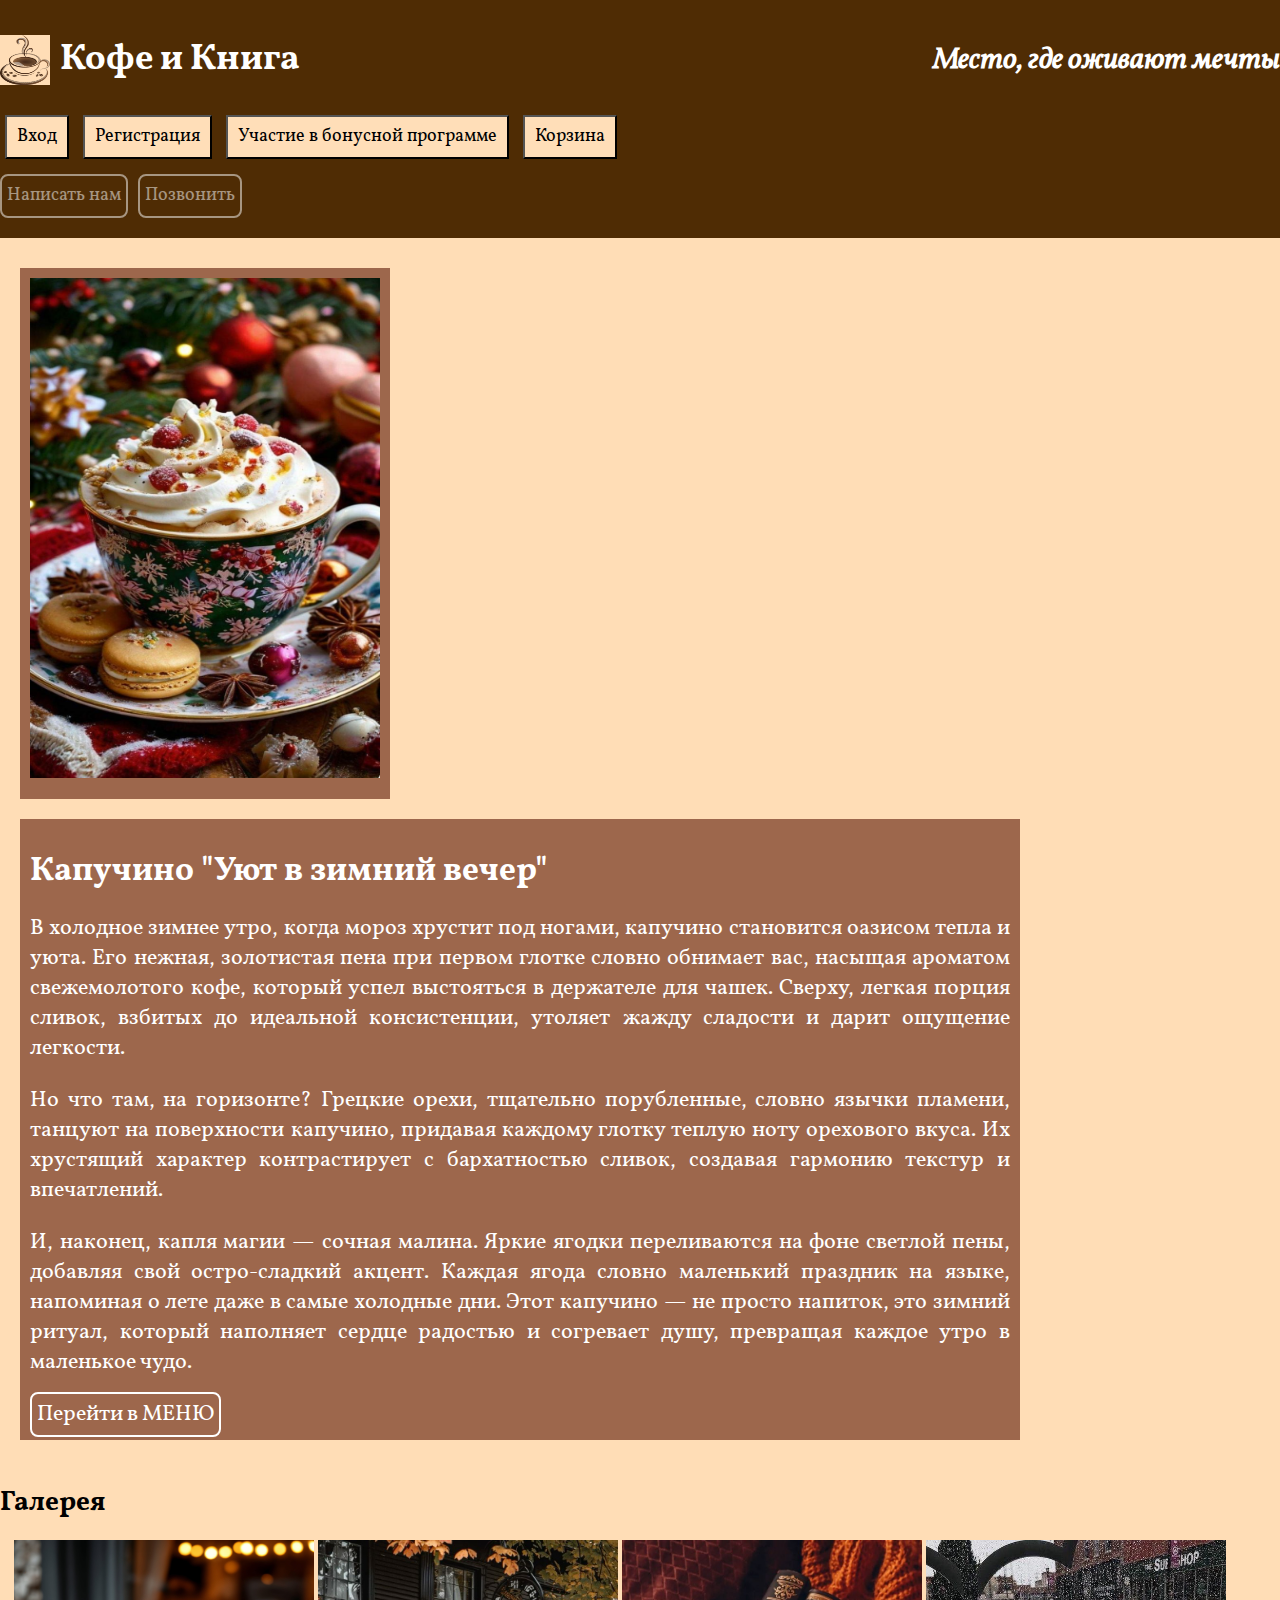
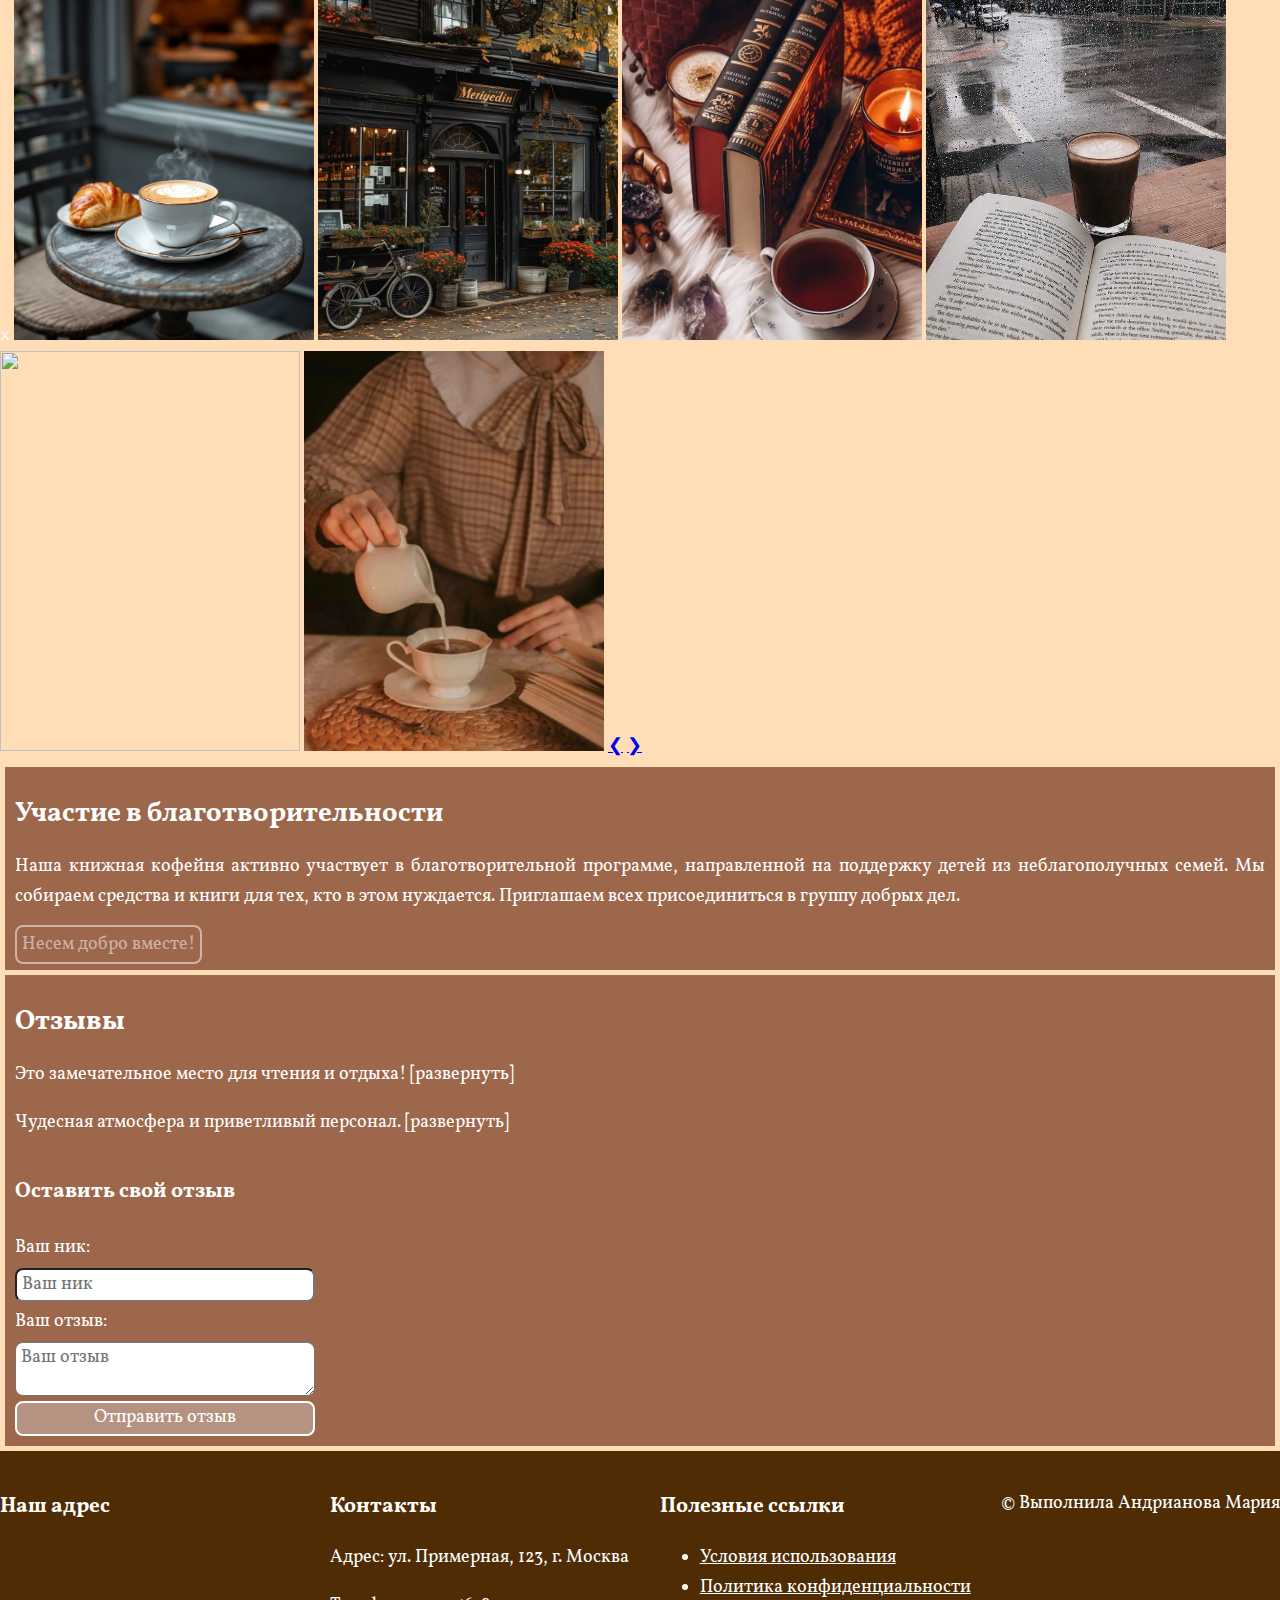
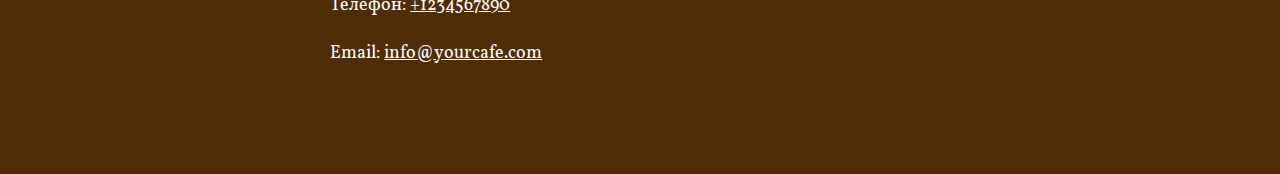
==== commit 79872136: "Update index.html" ====
--- a/index.html
+++ b/index.html
@@ -26,9 +26,9 @@
             <button class="nav-button button">Участие в бонусной программе</button>
             <button class="nav-button button">Корзина</button>
         </nav>
-        <nav class="header__contacts">
-            <a class="contacts__write-1" href="#mailto:example@example.com">Написать нам</a>
-            <a class="contacts__call-1" href="#tel:+1234567890">Позвонить</a> 
+        <nav class="header__contacts contacts">
+            <a class="contacts__write" href="#mailto:example@example.com">Написать нам</a>
+            <a class="contacts__call" href="#tel:+1234567890">Позвонить</a> 
         </nav>
 
 
@@ -63,7 +63,7 @@
         <!-- Здесь находятся 2 НЕвзаимосвязанные секции -->
         <section class="gallery-charity">
             <!-- СЛЕВА находится Галерея, которую можно развернуть и листать -->
-            <div class="gallery-charity__gallery">
+            <div class="gallery">
                 <h2 class="gallery__title">Галерея</h2>  
                 <div class="images" id="images">    
                     <span class="close" onclick="closeGallery()">&times;</span>
@@ -82,7 +82,7 @@
                 </div>
             </div>
             <!-- СПРАВА находится раздел о Благотворительности -->
-            <div class="gallery-charity__charity">
+            <div class="charity">
                 <h2 class="charity__title">Участие в благотворительности</h2>
                 <p class="charity__description">Наша книжная кофейня активно участвует в благотворительной программе, направленной на поддержку детей
                     из неблагополучных семей. Мы собираем средства и книги для тех, кто в этом нуждается. Приглашаем
@@ -109,13 +109,13 @@
                     Обязательно вернусь снова!</p>
             </div>
             <!-- Здесь возможность оставить отзыв самостоятельно -->
-            <h3 class="reviews__send">Оставить свой отзыв</h3>
-            <form id="review-form" action="/submit-review" onsubmit="submitReview(event)">    
-                <label class="reveiew-form__nickname" for="nickname">Ваш ник:</label>
+            <form class="feedback" id="review-form" action="/submit-review" onsubmit="submitReview(event)">    
+                <h3 class="feedback__title">Оставить свой отзыв</h3>
+                <label class="feedback__nickname" for="nickname">Ваш ник:</label>
                 <input type="text" id="nickname" placeholder="Ваш ник" required>
-                <label class="reveiew-form__input" for="review-input">Ваш отзыв:</label>
-                <textarea id="review-input" placeholder="Ваш отзыв" required></textarea>
-                <button class="reveiew-form__submit" type="submit">Отправить отзыв</button>
+                <label class="feedback__input" for="feedback-input">Ваш отзыв:</label>
+                <textarea id="feedback-input" placeholder="Ваш отзыв" required></textarea>
+                <button class="feedback__submit" type="submit">Отправить отзыв</button>
             </form>
         </section>
         <!-- Кнопка, чтобы пролистнуть наверх -->      
@@ -129,24 +129,24 @@
         <!-- В подвале страницы находятся карта, контакты книжной кофейни и раздел Безопасность -->
         <!-- Карта находится СЛЕВА -->
         <div class="footer__map">
-            <h3 class="map__title">Наш адрес</h3>
+            <h3 class="footer__map-title">Наш адрес</h3>
             <iframe
                 src="https://www.google.com/maps/embed?pb=!1m18!1m12!1m3!1d3151.835434509115!2d144.95373531531786!3d-37.81627997975168!2m3!1f0!2f0!3f0!3m2!1i1024!2i768!4f13.1!3m3!1m2!1s0x6ad642af0f11e6fb%3A0x5045675218ceed0!2sYour%20Cafe%20Name!5e0!3m2!1sen!2sru!4v1616161616161!5m2!1sen!2sru"
                 width="300" height="200" style="border:0;" allowfullscreen="" loading="lazy"></iframe>
         </div>
         <!-- Адрес, телефон и почта находятся ПОСЕРЕДИНЕ -->
-        <div class="footer__contacts">
+        <div class="footer__contacts contacts">
             <h3 class="contacts__title">Контакты</h3>
             <p class="contacts__adress">Адрес: ул. Примерная, 123, г. Москва</p>
-            <p class="contacts__number">Телефон: <a class="contacts__call-2" href ="#tel:+1234567890">+1234567890</a></p>
-            <p class="contacts__mail">Email: <a class="contacts__write-2" href="#mailto:info@yourcafe.com">info@yourcafe.com</a></p>
+            <p class="contacts__number">Телефон: <a class="contacts__call" href ="#tel:+1234567890">+1234567890</a></p>
+            <p class="contacts__mail">Email: <a class="contacts__write" href="#mailto:info@yourcafe.com">info@yourcafe.com</a></p>
         </div>
         <!-- Полезные ссылки находятся СЛЕВА -->
-        <nav class="footer__links">
-            <h3 class="links__title">Полезные ссылки</h3>
+        <nav class="footer__politics politics">
+            <h3 class="politics__title">Полезные ссылки</h3>
             <ul>
-                <li><a class="links__using" href="#/terms-of-use.html">Условия использования</a></li>
-                <li><a class="links__privacy" href="#/privacy-policy.html">Политика конфиденциальности</a></li>     
+                <li><a class="politics__using" href="#/terms-of-use.html">Условия использования</a></li>
+                <li><a class="politics__privacy" href="#/privacy-policy.html">Политика конфиденциальности</a></li>     
         </nav>
         <p class="completed-by">&copy; Выполнила Андрианова Мария</p>
     </footer>
--- a/styles/style.css
+++ b/styles/style.css
@@ -7,4 +7,5 @@
 /* Подключение стилей, относящихся к footer */
 @import "footer.css";
 /* Подключение стилей, относящихся к main */
-@import "main.css";+@import "main.css";
+@import "media.css"